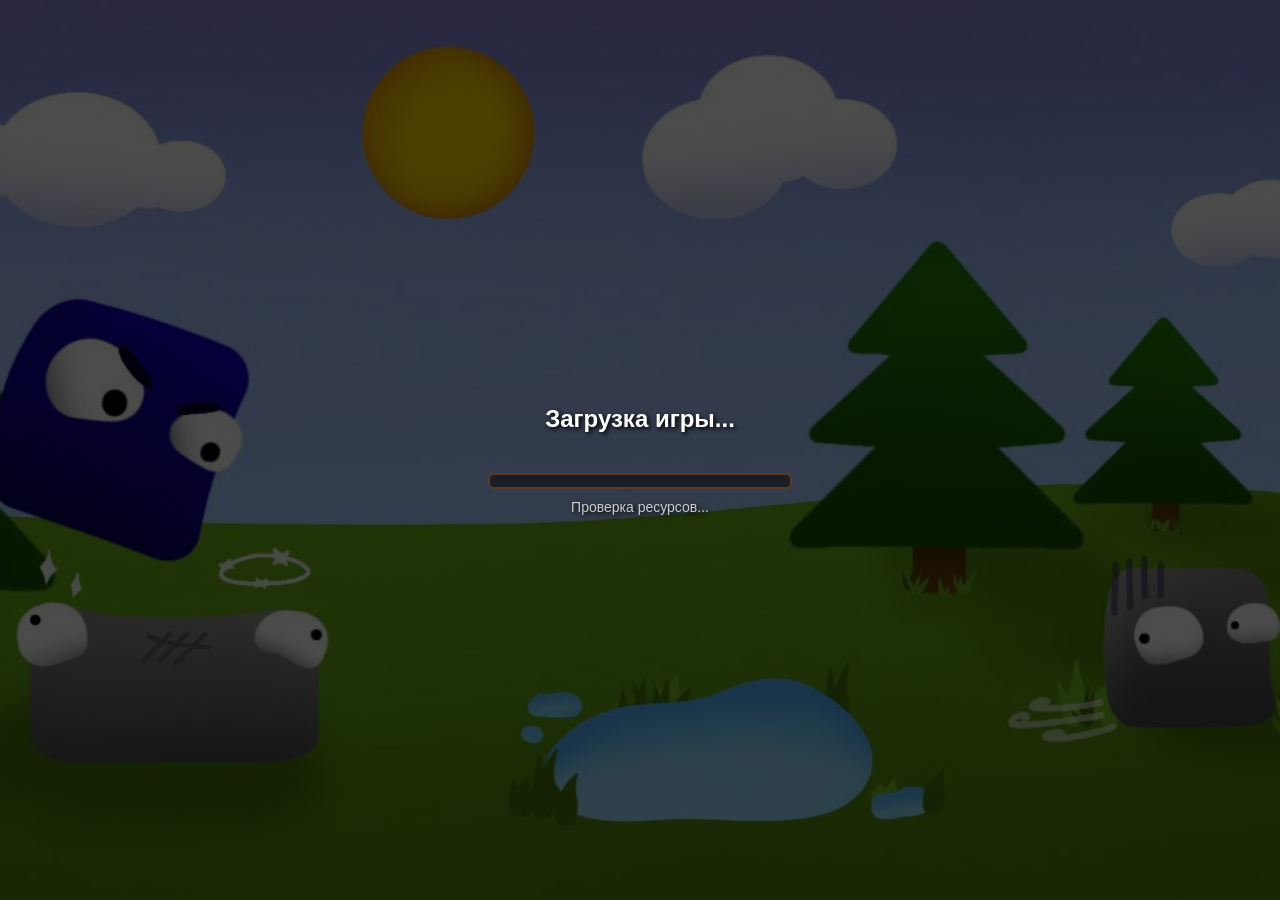
==== index.html @ 32a2707d "описание изменений" ====
<!DOCTYPE html>
<html lang="ru">
<head>
  <meta charset="UTF-8">
  <title>Игра</title>
  <meta name="viewport" content="width=device-width, initial-scale=1.0, user-scalable=no">
  <link rel="stylesheet" href="style.css">
</head>
<body>
  <div id="loading-screen">
    <h2 id="loader-title">Загрузка игры...</h2>
    <div class="loader-bar-container">
      <div id="loader-fill"></div>
    </div>
    <div id="status-message" class="status-text">Проверка ресурсов...</div>
  </div>

  <div id="main-menu" class="hidden">
    <div class="menu-content" id="menu-main">
        <h1 style="color: white; margin-bottom: 30px; letter-spacing: 2px;">Kyb</h1>
        <button id="btn-play" class="menu-btn">ВЫБРАТЬ МИР</button>
        <button id="btn-create-menu" class="menu-btn">СОЗДАТЬ МИР</button>
        <button id="btn-settings" class="menu-btn" style="opacity: 0.5; cursor: default;">НАСТРОЙКИ</button>
    </div>

    <div class="menu-content hidden" id="menu-select-world">
        <h2 style="color: white;">Выбор мира</h2>
        <div id="worlds-list" style="max-height: 200px; overflow-y: auto; color: white; margin-bottom: 15px;"></div>
        <button id="btn-back-from-select" class="menu-btn" style="background: #e74c3c;">НАЗАД</button>
    </div>

    <div class="menu-content hidden" id="menu-create-world">
        <h2 style="color: white;">Новый мир</h2>
        <div style="display: flex; gap: 10px; align-items: center; justify-content: center; margin-bottom: 15px;">
             <input type="text" id="input-world-name" placeholder="Название мира" class="menu-input">
        </div>
        <input type="number" id="input-world-seed" placeholder="Сид" class="menu-input" style="margin-bottom: 20px;">
        <div style="display: flex; gap: 10px;">
            <button id="btn-create-confirm" class="menu-btn">СОЗДАТЬ</button>
            <button id="btn-back-from-create" class="menu-btn" style="background: #e74c3c;">ОТМЕНА</button>
        </div>
    </div>
  </div>
</div> <div id="game-over-screen" style="
      position: fixed; 
      top: 0; left: 0; 
      width: 100%; height: 100%; 
      background: rgba(138, 3, 3, 0.8); 
      color: white; 
      display: none; /* Важно: через JS будем менять на flex */
      flex-direction: column; 
      align-items: center; 
      justify-content: center; 
      z-index: 99999;">
      <h1 style="font-size: 60px; text-shadow: 2px 2px 10px black;">ВЫ ПОГИБЛИ</h1>
      <button id="btn-respawn" class="menu-btn" style="background: #27ae60; margin-bottom: 10px;">ВОЗРОДИТЬСЯ</button>
      <button id="btn-to-menu" class="menu-btn" style="background: #e74c3c;">В МЕНЮ</button>
  </div>

  <div class="game-wrapper">
  <div class="game-wrapper">
      <div class="game-box">
          <canvas id="game"></canvas>
          
          <div id="health-ui"></div>

          <div class="controls" id="game-controls" style="display: none;">
              <div class="move">
                  <button id="left">◀</button>
                  <button id="right">▶</button>
              </div>
              <div class="actions">
                  <button id="heal-btn" class="inactive">🧪</button>
                  <button id="jump">▲</button>
              </div>
          </div>
          
          <div id="hook-joystick-container" style="position: fixed; bottom: 160px; right: 30px; width: 120px; height: 120px; background: rgba(0,0,0,0.3); border: 2px solid rgba(255,255,255,0.2); border-radius: 50%; touch-action: none; z-index: 1000; display: none;">
    <div id="hook-joystick-stick" style="position: absolute; top: 35px; left: 35px; width: 50px; height: 50px; background: #5c3a21; border: 2px solid #fff; border-radius: 50%; pointer-events: none;"></div>
</div>
      </div>
  </div>

  <script type="module">
      import { MainMenu } from './src/ui/screens/MainMenu.js';

      const fill = document.getElementById('loader-fill');
      const status = document.getElementById('status-message');

      async function initGame() {
          if(fill) fill.style.width = "100%";
          if(status) status.innerText = "Запуск...";

          setTimeout(() => {
              const loadingScreen = document.getElementById('loading-screen');
              if(loadingScreen) loadingScreen.classList.add('hidden');
              
const menu = new MainMenu(() => {
    console.log("🚀 Старт движка!");
    
    const controls = document.getElementById('game-controls');
    const joystick = document.getElementById('hook-joystick-container'); // Находим джойстик
    
    if (controls) controls.style.display = 'flex';
    if (joystick) joystick.style.display = 'block'; // ВКЛЮЧАЕМ ЕГО ПРИ СТАРТЕ

    if (window.startGame) {
        window.startGame();;
                  } else {
                      // Если main.js еще не загружен (модуль)
                      import('./src/main.js').then(m => {
                          if(window.startGame) window.startGame();
                      });
                  }
              });
              menu.show();
          }, 800);
      }
      initGame();
  </script>
</body>
</html>
---- style.css ----
body {
  margin: 0;
  padding: 0;
  width: 100vw;
  height: 100vh;
  overflow: hidden; /* Запрещаем скролл вообще */
  background: #000; /* Черный фон для "ушей" если экран слишком длинный */
  user-select: none; /* Чтобы текст не выделялся при нажатиях */
  -webkit-tap-highlight-color: transparent; /* Убираем синюю рамку при клике в Android */
}

/* =========================================
   1. МЕНЮ И ЭКРАН ЗАГРУЗКИ
   ========================================= */
#loading-screen {
  position: fixed; top: 0; left: 0; width: 100%; height: 100%;
  background: url('assets/images/ui/fon_menu.png') no-repeat center center;
  background-size: cover;
  color: white;
  display: flex; flex-direction: column; align-items: center; justify-content: center;
  z-index: 10000; font-family: sans-serif;
  text-shadow: 2px 2px 4px #000;
}
#loading-screen::before {
  content: ""; position: absolute; top: 0; left: 0; width: 100%; height: 100%;
  background: rgba(0, 0, 0, 0.7); z-index: -1;
}
.loader-bar-container {
  width: 300px; height: 12px; background: rgba(0,0,0,0.5);
  border-radius: 6px; margin-top: 20px; overflow: hidden;
  border: 2px solid #5c3a21;
}
#loader-fill { 
  width: 0%; height: 100%; background: #4CAF50; 
  transition: width 0.3s; 
  box-shadow: 0 0 10px rgba(76, 175, 80, 0.8); 
}
.status-text { margin-top: 10px; font-size: 14px; color: #ccc; }

#main-menu {
  position: fixed; top: 0; left: 0; width: 100vw; height: 100vh;
  background: url('assets/images/ui/fon_menu.png') no-repeat center center;
  background-size: cover;
  display: flex; flex-direction: column; align-items: center; justify-content: center;
  z-index: 9000; font-family: sans-serif;
}
#main-menu::before {
  content: ""; position: absolute; top: 0; left: 0; width: 100%; height: 100%;
  background: rgba(0, 0, 0, 0.3); z-index: -1;
}

.menu-content {
  display: flex; flex-direction: column; gap: 15px;
  background: rgba(20, 20, 20, 0.85); padding: 40px; border-radius: 15px;
  border: 2px solid #5c3a21; box-shadow: 0 10px 30px rgba(0,0,0,0.8);
  text-align: center; width: 340px; max-width: 90vw;
}

.menu-btn {
  padding: 12px 20px; font-size: 18px; cursor: pointer;
  background-color: #4CAF50; color: white; border: 2px solid rgba(0,0,0,0.3); border-radius: 8px;
  transition: all 0.2s ease; font-weight: bold; text-transform: uppercase;
  text-shadow: 1px 1px 2px #000; box-shadow: inset 0 -3px 0 rgba(0,0,0,0.2);
}
/* Используем brightness, чтобы ховер работал и для красных кнопок */
.menu-btn:hover:not(:disabled) { transform: translateY(-2px); filter: brightness(1.15); box-shadow: inset 0 -3px 0 rgba(0,0,0,0.2), 0 5px 15px rgba(0,0,0,0.4); }
.menu-btn:active:not(:disabled) { transform: translateY(2px); box-shadow: inset 0 2px 0 rgba(0,0,0,0.2); }
.menu-btn:disabled { background-color: #555; border-color: #444; color: #888; cursor: not-allowed; box-shadow: none; }

.menu-input {
  padding: 12px; font-size: 16px; border-radius: 8px;
  border: 2px solid #5c3a21; outline: none; width: 100%; box-sizing: border-box;
  background: rgba(0,0,0,0.6); color: white; text-align: center;
  transition: border-color 0.2s;
}
.menu-input::placeholder { color: #888; }
.menu-input:focus { border-color: #4CAF50; }

/* Кастомный скроллбар для списка миров */
#worlds-list::-webkit-scrollbar { width: 8px; }
#worlds-list::-webkit-scrollbar-track { background: rgba(0,0,0,0.3); border-radius: 4px; }
#worlds-list::-webkit-scrollbar-thumb { background: #5c3a21; border-radius: 4px; }
#worlds-list::-webkit-scrollbar-thumb:hover { background: #7a4f2f; }

.hidden { display: none !important; }

/* =========================================
   2. ОСНОВНАЯ ИГРА И ИНТЕРФЕЙС
   ========================================= */
.game-wrapper {
  width: 100vw;
  height: 100vh;
  display: flex;
  justify-content: center;
  align-items: center;
  position: relative;
}

.game-box {
  width: 100%;
  height: 100%;
  max-width: 100vw;
  max-height: 100vh;
  border: none;
  position: relative;
  display: flex;
  justify-content: center;
  align-items: center;
}

canvas {
  width: 100vw;
  height: 100vh;
  object-fit: cover;
}

/* Кнопки управления ПОВЕРХ игры */
.controls {
  position: absolute;
  bottom: 20px;
  left: 0;
  right: 0;
  z-index: 100;
  padding: 0 40px;
  pointer-events: none;
  display: flex;
  justify-content: space-between;
  align-items: flex-end;
}

.controls button {
  pointer-events: auto;
  opacity: 0.7;
  border: 2px solid #fff;
  border-radius: 12px;
  background: #444;
  color: white;
  display: flex;
  justify-content: center;
  align-items: center;
  box-shadow: 0 4px 6px rgba(0,0,0,0.3);
}

.move { display: flex; gap: 15px; pointer-events: none; }
#left, #right { width: 90px; height: 90px; font-size: 35px; }

.actions { display: flex; gap: 15px; align-items: flex-end; pointer-events: none; }
#jump { width: 100px; height: 100px; font-size: 40px; margin-bottom: 20px; }

#heal-btn {
  width: 60px; height: 60px; font-size: 24px;
  transition: opacity 0.2s, filter 0.2s;
  background-color: rgba(0, 0, 0, 0.4);
}
#heal-btn.inactive { opacity: 0.5; filter: grayscale(100%); }

.controls button:active { background-color: #666; transform: scale(0.95); }

/* =========================================
   3. ЗДОРОВЬЕ (ХП)
   ========================================= */
#health-ui {
  position: absolute;
  top: 15px; right: 15px;
  display: flex; flex-wrap: wrap; width: 260px; gap: 0 6px;
  z-index: 10; padding-right: 10px;
}

.heart {
  width: 20px; height: 20px; background-color: #ff3333;
  transform: rotate(45deg); position: relative; transition: all 0.2s;
  box-shadow: -1px 1px 2px rgba(0,0,0,0.5);
  margin-bottom: -14px; margin-top: 10px;
}

.heart::before, .heart::after {
  content: ""; width: 20px; height: 20px; background-color: #ff3333;
  border-radius: 50%; position: absolute;
}
.heart::before { top: -10px; left: 0; }
.heart::after { top: 0; left: -10px; }
.heart.empty, .heart.empty::before, .heart.empty::after { background-color: #444; }

/* =========================================
   4. ЭФФЕКТЫ И ЭКРАН СМЕРТИ
   ========================================= */
.game-box.shake { animation: shake 0.3s cubic-bezier(.36,.07,.19,.97) both; }
@keyframes shake {
  10%, 90% { transform: translate3d(-2px, 0, 0); }
  20%, 80% { transform: translate3d(2px, 0, 0); }
  30%, 50%, 70% { transform: translate3d(-2px, 0, 0); }
  40%, 60% { transform: translate3d(2px, 0, 0); }
}

#game-over-screen {
  position: absolute; top: 0; left: 0; width: 100%; height: 100%;
  background: rgba(255, 0, 0, 0.4); display: none;
  justify-content: center; align-items: center;
  z-index: 100; backdrop-filter: blur(2px);
}
.over-content { text-align: center; color: white; }
.over-content h1 { font-size: 40px; margin-bottom: 20px; text-shadow: 2px 2px 5px black; }
.over-content button {
  padding: 15px 30px; font-size: 20px; cursor: pointer;
  background: white; border: none; border-radius: 10px;
  font-weight: bold; transition: 0.2s;
}
.over-content button:hover { transform: scale(1.1); background: #eee; }

/* =========================================
   5. ИНВЕНТАРЬ
   ========================================= */
.inventory-toggle { position: absolute; top: 10px; left: 10px; width: 36px; height: 36px; cursor: pointer; z-index: 20; }
.inventory-toggle img { width: 100%; height: 100%; display: block; pointer-events: none; }

.inventory-overlay {
  display: none; flex-direction: row; align-items: flex-start;
  position: fixed; top: 50%; left: 50%; transform: translate(-50%, -50%);
  padding: 15px; gap: 20px; background: rgba(0,0,0,0.85); 
  border-radius: 10px; z-index: 1000; box-shadow: 0 4px 10px rgba(0,0,0,0.5);
}
.inventory-overlay.active { display: flex; }

.grid { display: grid; gap: 6px; margin: 0 auto; }
.main-grid { grid-template-columns: repeat(5, 32px); }
.accessory-grid { grid-template-columns: repeat(3, 32px); }
.currency-grid { grid-template-columns: repeat(1, 32px); }

.slot {
  width: 32px; height: 32px; background: rgba(255,255,255,0.1);
  border: 1px solid rgba(255,255,255,0.2); border-radius: 4px;
  display: flex; justify-content: center; align-items: center;
  position: relative; user-select: none;
  touch-action: none; -webkit-user-drag: none;
}
.slot:hover { border-color: rgba(255,255,255,0.8); background: rgba(255,255,255,0.2); }
.slot.selected { border-color: #ffeb3b !important; box-shadow: inset 0 0 8px #ffeb3b; background: rgba(255, 235, 59, 0.1); }
.slot img { touch-action: none; -webkit-user-drag: none; }

.inventory-overlay h3 {
  margin: 0 0 8px 0; font-size: 12px; color: rgba(255,255,255,0.8);
  text-align: center; font-weight: normal; text-transform: uppercase; 
  letter-spacing: 1px; white-space: nowrap;
}

#hotbar {
  position: absolute; top: 10px; left: 50%; transform: translateX(-50%);
  display: flex; gap: 5px; padding: 5px; background: rgba(0,0,0,0.4);
  border-radius: 8px; z-index: 10;
}

.item-tooltip {
  position: fixed; background: rgba(0, 0, 0, 0.9); color: white;
  padding: 8px 12px; border: 1px solid #555; border-radius: 4px;
  font-family: sans-serif; font-size: 12px; pointer-events: none; 
  z-index: 2000; display: none; max-width: 200px; box-shadow: 0 4px 15px rgba(0,0,0,0.5);
}
.item-tooltip b { display: block; color: #ffd700; margin-bottom: 4px; text-transform: uppercase; }
.item-tooltip i { color: #aaa; }

.inventory-actions {
  display: flex; flex-direction: column; gap: 10px; padding: 10px;
  background: rgba(0, 0, 0, 0.3); border-radius: 8px; margin-right: 15px;
}
.use-btn {
  width: 60px; height: 60px; background: #4a4a4a; border: 2px solid #222;
  border-radius: 8px; cursor: pointer; display: flex; align-items: center;
  justify-content: center; transition: all 0.2s; opacity: 0.5; filter: grayscale(1);
}
.use-btn.active { opacity: 1; filter: none; background: #5cb85c; border-color: #fff; box-shadow: 0 0 10px rgba(92, 184, 92, 0.6); }
.use-btn img { width: 80%; height: 80%; }
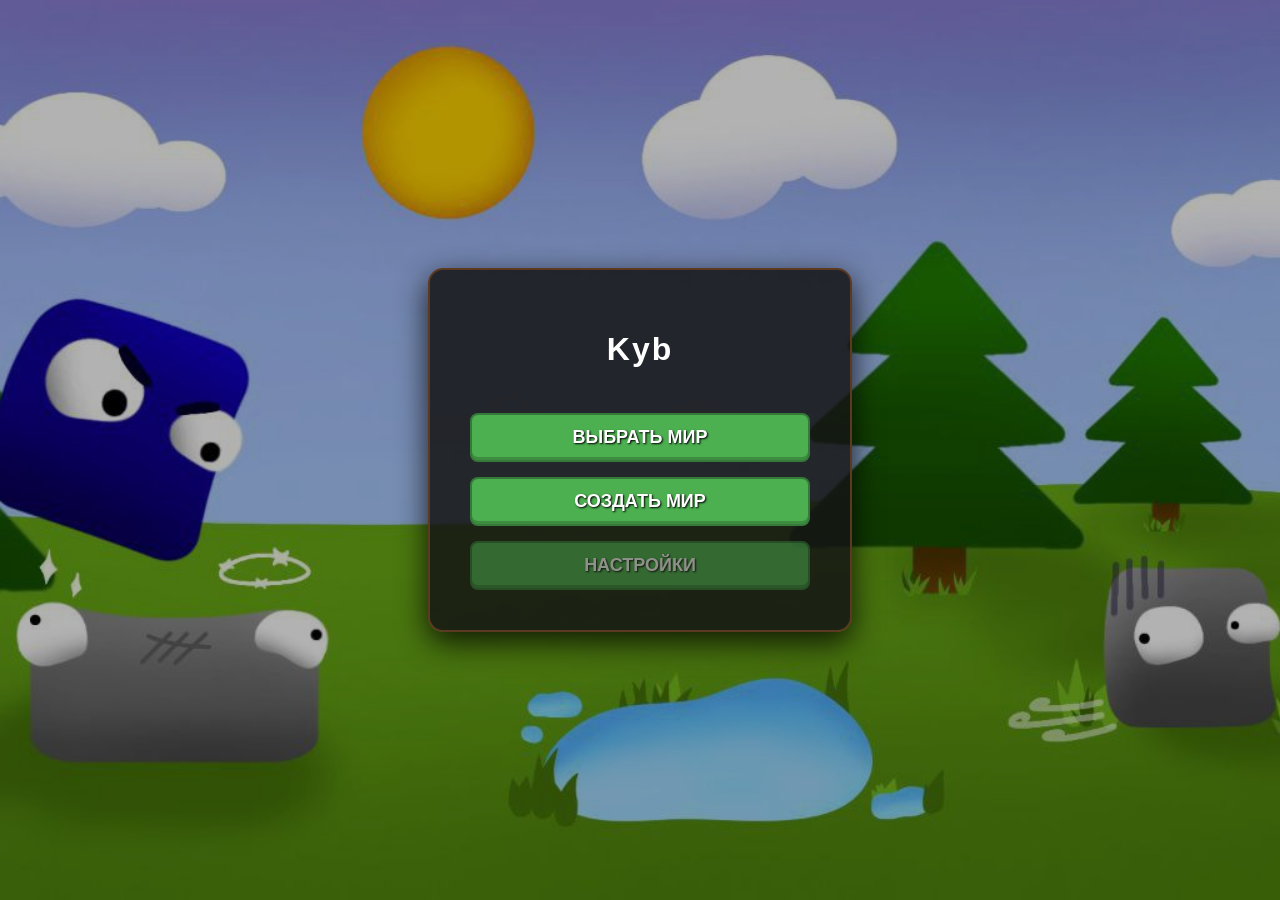
==== commit 628672a1: "описание изменений" ====
--- a/index.html
+++ b/index.html
@@ -81,13 +81,63 @@
       </div>
   </div>
 
-  <script type="module">
+<script type="module">
       import { MainMenu } from './src/ui/screens/MainMenu.js';
 
       const fill = document.getElementById('loader-fill');
       const status = document.getElementById('status-message');
 
+      // --- СИСТЕМА ОБНОВЛЕНИЙ И ОФФЛАЙНА ---
+      async function checkUpdateAndRegisterSW() {
+          if ('serviceWorker' in navigator) {
+              try {
+                  // 1. Проверяем новую версию на сервере (добавляем ?t=..., чтобы обойти кэш браузера)
+                  const response = await fetch('./version.json?t=' + new Date().getTime());
+                  const serverData = await response.json();
+                  const localVersion = localStorage.getItem('game_version');
+
+                  // 2. Если версия обновилась
+                  if (localVersion && localVersion !== serverData.version) {
+                      console.log(`🚀 Доступно обновление: ${localVersion} -> ${serverData.version}`);
+                      
+                      // Чистим старые кэши
+                      const cacheNames = await caches.keys();
+                      await Promise.all(cacheNames.map(name => caches.delete(name)));
+                      
+                      // Удаляем старый Service Worker
+                      const registrations = await navigator.serviceWorker.getRegistrations();
+                      for (let reg of registrations) {
+                          await reg.unregister();
+                      }
+
+                      // Сохраняем новую версию и перезагружаем страницу
+                      localStorage.setItem('game_version', serverData.version);
+                      window.location.reload(true);
+                      return; // Прерываем текущий запуск, ждем перезагрузки
+                  }
+
+                  // Если это первый заход - просто сохраняем версию
+                  if (!localVersion) {
+                      localStorage.setItem('game_version', serverData.version);
+                  }
+
+                  // 3. Регистрируем Service Worker для оффлайна
+                  await navigator.serviceWorker.register('./service-worker.js');
+                  console.log('✅ Оффлайн-режим активирован');
+
+              } catch (error) {
+                  console.log('📶 Нет интернета. Запускаем оффлайн версию.');
+              }
+          }
+      }
+
+      // --- ЗАПУСК ИГРЫ ---
       async function initGame() {
+          if(status) status.innerText = "Проверка обновлений...";
+          
+          // Сначала проверяем обновления и подрубаем оффлайн
+          await checkUpdateAndRegisterSW();
+
           if(fill) fill.style.width = "100%";
           if(status) status.innerText = "Запуск...";
 
@@ -95,19 +145,18 @@
               const loadingScreen = document.getElementById('loading-screen');
               if(loadingScreen) loadingScreen.classList.add('hidden');
               
-const menu = new MainMenu(() => {
-    console.log("🚀 Старт движка!");
-    
-    const controls = document.getElementById('game-controls');
-    const joystick = document.getElementById('hook-joystick-container'); // Находим джойстик
-    
-    if (controls) controls.style.display = 'flex';
-    if (joystick) joystick.style.display = 'block'; // ВКЛЮЧАЕМ ЕГО ПРИ СТАРТЕ
+              const menu = new MainMenu(() => {
+                  console.log("🚀 Старт движка!");
+                  
+                  const controls = document.getElementById('game-controls');
+                  const joystick = document.getElementById('hook-joystick-container'); 
+                  
+                  if (controls) controls.style.display = 'flex';
+                  if (joystick) joystick.style.display = 'block'; 
 
-    if (window.startGame) {
-        window.startGame();;
+                  if (window.startGame) {
+                      window.startGame();
                   } else {
-                      // Если main.js еще не загружен (модуль)
                       import('./src/main.js').then(m => {
                           if(window.startGame) window.startGame();
                       });
@@ -116,6 +165,7 @@
               menu.show();
           }, 800);
       }
+      
       initGame();
   </script>
 </body>
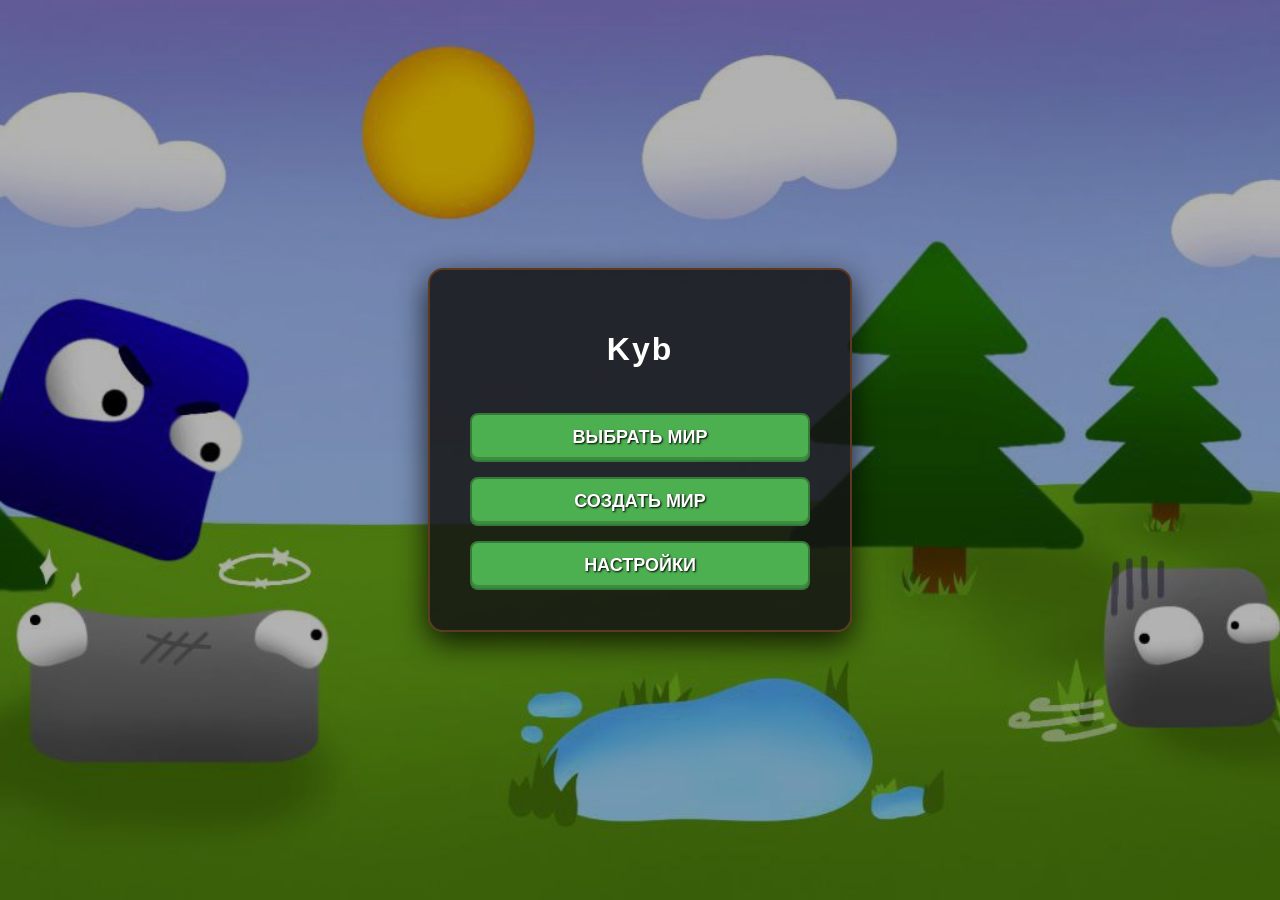
==== commit 574f27a5: "описание изменений" ====
--- a/index.html
+++ b/index.html
@@ -20,9 +20,16 @@
         <h1 style="color: white; margin-bottom: 30px; letter-spacing: 2px;">Kyb</h1>
         <button id="btn-play" class="menu-btn">ВЫБРАТЬ МИР</button>
         <button id="btn-create-menu" class="menu-btn">СОЗДАТЬ МИР</button>
-        <button id="btn-settings" class="menu-btn" style="opacity: 0.5; cursor: default;">НАСТРОЙКИ</button>
-    </div>
-
+<button id="btn-settings" class="menu-btn">НАСТРОЙКИ</button>    </div>
+    <div class="menu-content hidden" id="menu-settings">
+        <h2 style="color: white;">Настройки графики</h2>
+        <div style="display: flex; flex-direction: column; gap: 10px; margin-bottom: 20px;">
+            <button id="res-low" class="menu-btn" style="font-size: 14px;">НИЗКОЕ (0.5x)</button>
+            <button id="res-mid" class="menu-btn" style="font-size: 14px;">СРЕДНЕЕ (0.8x)</button>
+            <button id="res-normal" class="menu-btn" style="font-size: 14px;">ОБЫЧНОЕ (1.0x)</button>
+        </div>
+        <button id="btn-settings-back" class="menu-btn" style="background: #e74c3c;">НАЗАД</button>
+    </div>
     <div class="menu-content hidden" id="menu-select-world">
         <h2 style="color: white;">Выбор мира</h2>
         <div id="worlds-list" style="max-height: 200px; overflow-y: auto; color: white; margin-bottom: 15px;"></div>
@@ -83,6 +90,8 @@
 
 <script type="module">
       import { MainMenu } from './src/ui/screens/MainMenu.js';
+      import { Settings } from './src/ui/screens/Settings.js'; // Добавь этот импорт
+      import { SaveManager } from './src/core/SaveManager.js'; // И этот
 
       const fill = document.getElementById('loader-fill');
       const status = document.getElementById('status-message');
@@ -141,18 +150,38 @@
           if(fill) fill.style.width = "100%";
           if(status) status.innerText = "Запуск...";
 
-          setTimeout(() => {
+setTimeout(() => {
               const loadingScreen = document.getElementById('loading-screen');
               if(loadingScreen) loadingScreen.classList.add('hidden');
               
+              // 1. Создаем функцию изменения размера (ее можно вынести в window для доступа из настроек)
+window.applyResolution = () => {
+    // Просто вызываем функцию из основного модуля или повторяем логику
+    // Но лучше всего — если resize доступен глобально
+    if (typeof resize === 'function') {
+        resize();
+    } else {
+        // Если main.js еще не загружен, просто обновим физику холста
+        const canvas = document.getElementById("game");
+        const settings = SaveManager.getSettings();
+        const scale = settings.resolution || 1.0;
+        canvas.width = window.innerWidth * scale;
+        canvas.height = window.innerHeight * scale;
+    }
+};
+
+              // 2. Инициализируем настройки
+              const settingsUI = new Settings(
+                  () => menu.showMain(),      // Назад в главное меню
+                  () => window.applyResolution() // Применить масштаб
+              );
+
               const menu = new MainMenu(() => {
-                  console.log("🚀 Старт движка!");
+                  // Логика кнопки "Играть"
+                  const controls = document.getElementById('game-controls');
+                  if (controls) controls.style.display = 'flex';
                   
-                  const controls = document.getElementById('game-controls');
-                  const joystick = document.getElementById('hook-joystick-container'); 
-                  
-                  if (controls) controls.style.display = 'flex';
-                  if (joystick) joystick.style.display = 'block'; 
+                  window.applyResolution(); // Применяем разрешение при старте
 
                   if (window.startGame) {
                       window.startGame();
@@ -162,11 +191,12 @@
                       });
                   }
               });
+
               menu.show();
           }, 800);
       }
       
       initGame();
-  </script>
+</script>
 </body>
 </html>
--- a/style.css
+++ b/style.css
@@ -112,6 +112,11 @@
   width: 100vw;
   height: 100vh;
   object-fit: cover;
+image-rendering: -moz-crisp-edges;
+  image-rendering: -webkit-crisp-edges;
+  image-rendering: pixelated;
+  image-rendering: crisp-edges;
+
 }
 
 /* Кнопки управления ПОВЕРХ игры */
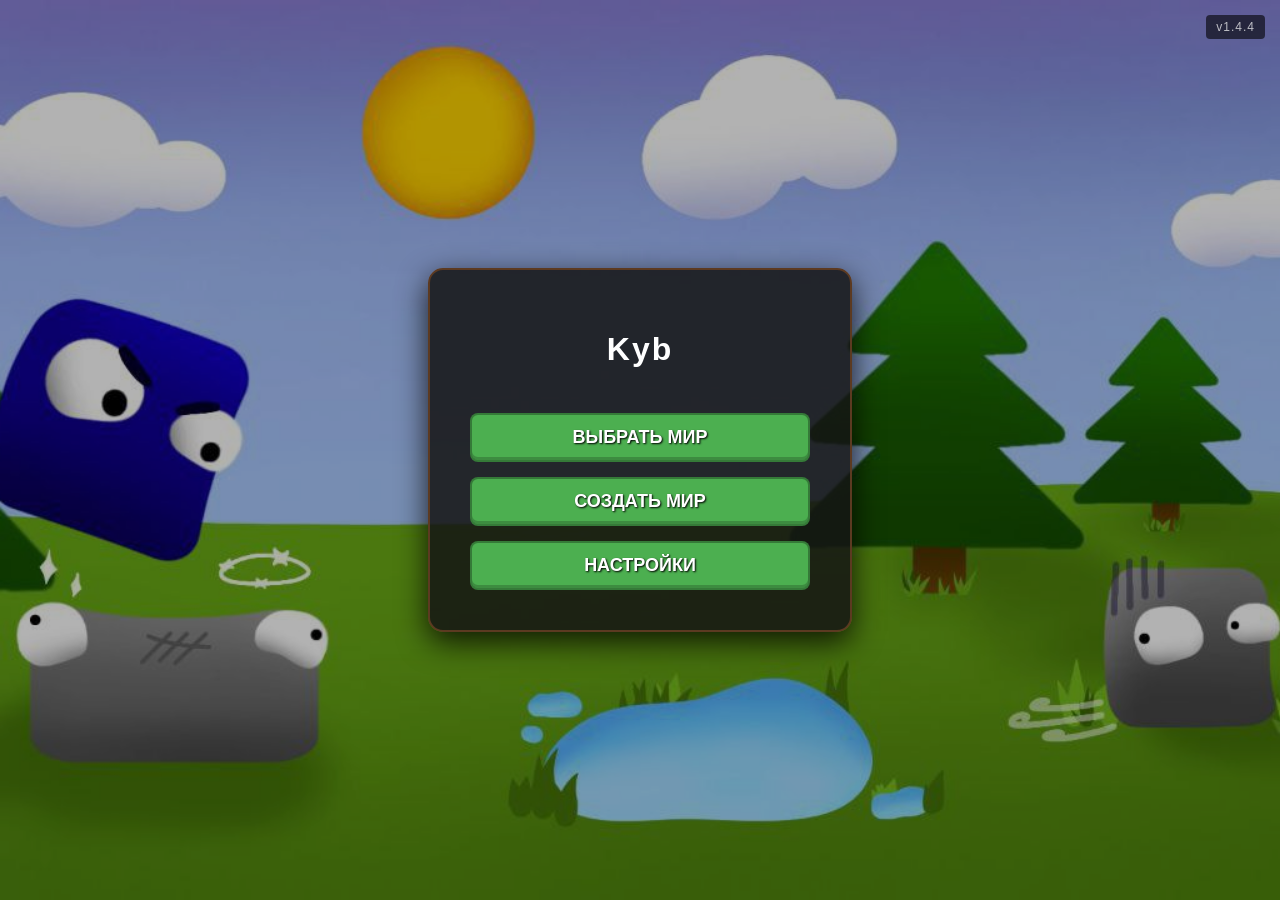
==== commit e8c35567: "плашечка с версиями" ====
--- a/index.html
+++ b/index.html
@@ -1,202 +1,191 @@
-<!DOCTYPE html>
-<html lang="ru">
-<head>
-  <meta charset="UTF-8">
-  <title>Игра</title>
-  <meta name="viewport" content="width=device-width, initial-scale=1.0, user-scalable=no">
-  <link rel="stylesheet" href="style.css">
-</head>
-<body>
-  <div id="loading-screen">
-    <h2 id="loader-title">Загрузка игры...</h2>
-    <div class="loader-bar-container">
-      <div id="loader-fill"></div>
-    </div>
-    <div id="status-message" class="status-text">Проверка ресурсов...</div>
-  </div>
-
-  <div id="main-menu" class="hidden">
-    <div class="menu-content" id="menu-main">
-        <h1 style="color: white; margin-bottom: 30px; letter-spacing: 2px;">Kyb</h1>
-        <button id="btn-play" class="menu-btn">ВЫБРАТЬ МИР</button>
-        <button id="btn-create-menu" class="menu-btn">СОЗДАТЬ МИР</button>
-<button id="btn-settings" class="menu-btn">НАСТРОЙКИ</button>    </div>
-    <div class="menu-content hidden" id="menu-settings">
-        <h2 style="color: white;">Настройки графики</h2>
-        <div style="display: flex; flex-direction: column; gap: 10px; margin-bottom: 20px;">
-            <button id="res-low" class="menu-btn" style="font-size: 14px;">НИЗКОЕ (0.5x)</button>
-            <button id="res-mid" class="menu-btn" style="font-size: 14px;">СРЕДНЕЕ (0.8x)</button>
-            <button id="res-normal" class="menu-btn" style="font-size: 14px;">ОБЫЧНОЕ (1.0x)</button>
-        </div>
-        <button id="btn-settings-back" class="menu-btn" style="background: #e74c3c;">НАЗАД</button>
-    </div>
-    <div class="menu-content hidden" id="menu-select-world">
-        <h2 style="color: white;">Выбор мира</h2>
-        <div id="worlds-list" style="max-height: 200px; overflow-y: auto; color: white; margin-bottom: 15px;"></div>
-        <button id="btn-back-from-select" class="menu-btn" style="background: #e74c3c;">НАЗАД</button>
-    </div>
-
-    <div class="menu-content hidden" id="menu-create-world">
-        <h2 style="color: white;">Новый мир</h2>
-        <div style="display: flex; gap: 10px; align-items: center; justify-content: center; margin-bottom: 15px;">
-             <input type="text" id="input-world-name" placeholder="Название мира" class="menu-input">
-        </div>
-        <input type="number" id="input-world-seed" placeholder="Сид" class="menu-input" style="margin-bottom: 20px;">
-        <div style="display: flex; gap: 10px;">
-            <button id="btn-create-confirm" class="menu-btn">СОЗДАТЬ</button>
-            <button id="btn-back-from-create" class="menu-btn" style="background: #e74c3c;">ОТМЕНА</button>
-        </div>
-    </div>
-  </div>
-</div> <div id="game-over-screen" style="
-      position: fixed; 
-      top: 0; left: 0; 
-      width: 100%; height: 100%; 
-      background: rgba(138, 3, 3, 0.8); 
-      color: white; 
-      display: none; /* Важно: через JS будем менять на flex */
-      flex-direction: column; 
-      align-items: center; 
-      justify-content: center; 
-      z-index: 99999;">
-      <h1 style="font-size: 60px; text-shadow: 2px 2px 10px black;">ВЫ ПОГИБЛИ</h1>
-      <button id="btn-respawn" class="menu-btn" style="background: #27ae60; margin-bottom: 10px;">ВОЗРОДИТЬСЯ</button>
-      <button id="btn-to-menu" class="menu-btn" style="background: #e74c3c;">В МЕНЮ</button>
-  </div>
-
-  <div class="game-wrapper">
-  <div class="game-wrapper">
-      <div class="game-box">
-          <canvas id="game"></canvas>
-          
-          <div id="health-ui"></div>
-
-          <div class="controls" id="game-controls" style="display: none;">
-              <div class="move">
-                  <button id="left">◀</button>
-                  <button id="right">▶</button>
-              </div>
-              <div class="actions">
-                  <button id="heal-btn" class="inactive">🧪</button>
-                  <button id="jump">▲</button>
-              </div>
-          </div>
-          
-          <div id="hook-joystick-container" style="position: fixed; bottom: 160px; right: 30px; width: 120px; height: 120px; background: rgba(0,0,0,0.3); border: 2px solid rgba(255,255,255,0.2); border-radius: 50%; touch-action: none; z-index: 1000; display: none;">
-    <div id="hook-joystick-stick" style="position: absolute; top: 35px; left: 35px; width: 50px; height: 50px; background: #5c3a21; border: 2px solid #fff; border-radius: 50%; pointer-events: none;"></div>
-</div>
-      </div>
-  </div>
-
-<script type="module">
-      import { MainMenu } from './src/ui/screens/MainMenu.js';
-      import { Settings } from './src/ui/screens/Settings.js'; // Добавь этот импорт
-      import { SaveManager } from './src/core/SaveManager.js'; // И этот
-
-      const fill = document.getElementById('loader-fill');
-      const status = document.getElementById('status-message');
-
-      // --- СИСТЕМА ОБНОВЛЕНИЙ И ОФФЛАЙНА ---
-      async function checkUpdateAndRegisterSW() {
-          if ('serviceWorker' in navigator) {
-              try {
-                  // 1. Проверяем новую версию на сервере (добавляем ?t=..., чтобы обойти кэш браузера)
-                  const response = await fetch('./version.json?t=' + new Date().getTime());
-                  const serverData = await response.json();
-                  const localVersion = localStorage.getItem('game_version');
-
-                  // 2. Если версия обновилась
-                  if (localVersion && localVersion !== serverData.version) {
-                      console.log(`🚀 Доступно обновление: ${localVersion} -> ${serverData.version}`);
-                      
-                      // Чистим старые кэши
-                      const cacheNames = await caches.keys();
-                      await Promise.all(cacheNames.map(name => caches.delete(name)));
-                      
-                      // Удаляем старый Service Worker
-                      const registrations = await navigator.serviceWorker.getRegistrations();
-                      for (let reg of registrations) {
-                          await reg.unregister();
-                      }
-
-                      // Сохраняем новую версию и перезагружаем страницу
-                      localStorage.setItem('game_version', serverData.version);
-                      window.location.reload(true);
-                      return; // Прерываем текущий запуск, ждем перезагрузки
-                  }
-
-                  // Если это первый заход - просто сохраняем версию
-                  if (!localVersion) {
-                      localStorage.setItem('game_version', serverData.version);
-                  }
-
-                  // 3. Регистрируем Service Worker для оффлайна
-                  await navigator.serviceWorker.register('./service-worker.js');
-                  console.log('✅ Оффлайн-режим активирован');
-
-              } catch (error) {
-                  console.log('📶 Нет интернета. Запускаем оффлайн версию.');
-              }
-          }
-      }
-
-      // --- ЗАПУСК ИГРЫ ---
-      async function initGame() {
-          if(status) status.innerText = "Проверка обновлений...";
-          
-          // Сначала проверяем обновления и подрубаем оффлайн
-          await checkUpdateAndRegisterSW();
-
-          if(fill) fill.style.width = "100%";
-          if(status) status.innerText = "Запуск...";
-
-setTimeout(() => {
-              const loadingScreen = document.getElementById('loading-screen');
-              if(loadingScreen) loadingScreen.classList.add('hidden');
-              
-              // 1. Создаем функцию изменения размера (ее можно вынести в window для доступа из настроек)
-window.applyResolution = () => {
-    // Просто вызываем функцию из основного модуля или повторяем логику
-    // Но лучше всего — если resize доступен глобально
-    if (typeof resize === 'function') {
-        resize();
-    } else {
-        // Если main.js еще не загружен, просто обновим физику холста
-        const canvas = document.getElementById("game");
-        const settings = SaveManager.getSettings();
-        const scale = settings.resolution || 1.0;
-        canvas.width = window.innerWidth * scale;
-        canvas.height = window.innerHeight * scale;
-    }
-};
-
-              // 2. Инициализируем настройки
-              const settingsUI = new Settings(
-                  () => menu.showMain(),      // Назад в главное меню
-                  () => window.applyResolution() // Применить масштаб
-              );
-
-              const menu = new MainMenu(() => {
-                  // Логика кнопки "Играть"
-                  const controls = document.getElementById('game-controls');
-                  if (controls) controls.style.display = 'flex';
-                  
-                  window.applyResolution(); // Применяем разрешение при старте
-
-                  if (window.startGame) {
-                      window.startGame();
-                  } else {
-                      import('./src/main.js').then(m => {
-                          if(window.startGame) window.startGame();
-                      });
-                  }
-              });
-
-              menu.show();
-          }, 800);
-      }
-      
-      initGame();
-</script>
-</body>
+<!DOCTYPE html>
+<html lang="ru">
+<head>
+  <meta charset="UTF-8">
+  <title>Игра</title>
+  <meta name="viewport" content="width=device-width, initial-scale=1.0, user-scalable=no">
+  <link rel="stylesheet" href="style.css">
+</head>
+<body>
+  <div id="loading-screen">
+    <h2 id="loader-title">Загрузка игры...</h2>
+    <div class="loader-bar-container">
+      <div id="loader-fill"></div>
+    </div>
+    <div id="status-message" class="status-text">Проверка ресурсов...</div>
+  </div>
+
+  <div id="main-menu" class="hidden">
+    <div class="menu-content" id="menu-main">
+        <h1 style="color: white; margin-bottom: 30px; letter-spacing: 2px;">Kyb</h1>
+        <button id="btn-play" class="menu-btn">ВЫБРАТЬ МИР</button>
+        <button id="btn-create-menu" class="menu-btn">СОЗДАТЬ МИР</button>
+<button id="btn-settings" class="menu-btn">НАСТРОЙКИ</button>    </div>
+<div class="menu-content hidden" id="menu-settings">
+        <h2 style="color: white;">Настройки графики</h2>
+        <div style="display: flex; flex-direction: column; gap: 10px; margin-bottom: 20px;">
+            <button id="res-ultra-low" class="menu-btn" style="font-size: 14px; background: #8e44ad;">УЛЬТРА НИЗКОЕ (0.25x)</button>
+            
+            <button id="res-low" class="menu-btn" style="font-size: 14px;">НИЗКОЕ (0.5x)</button>
+            <button id="res-mid" class="menu-btn" style="font-size: 14px;">СРЕДНЕЕ (0.8x)</button>
+            <button id="res-normal" class="menu-btn" style="font-size: 14px;">ОБЫЧНОЕ (1.0x)</button>
+        </div>
+        <button id="btn-settings-back" class="menu-btn" style="background: #e74c3c;">НАЗАД</button>
+    </div>
+    <div class="menu-content hidden" id="menu-select-world">
+        <h2 style="color: white;">Выбор мира</h2>
+        <div id="worlds-list" style="max-height: 200px; overflow-y: auto; color: white; margin-bottom: 15px;"></div>
+        <button id="btn-back-from-select" class="menu-btn" style="background: #e74c3c;">НАЗАД</button>
+    </div>
+
+    <div class="menu-content hidden" id="menu-create-world">
+        <h2 style="color: white;">Новый мир</h2>
+        <div style="display: flex; gap: 10px; align-items: center; justify-content: center; margin-bottom: 15px;">
+             <input type="text" id="input-world-name" placeholder="Название мира" class="menu-input">
+        </div>
+        <input type="number" id="input-world-seed" placeholder="Сид" class="menu-input" style="margin-bottom: 20px;">
+        <div style="display: flex; gap: 10px;">
+            <button id="btn-create-confirm" class="menu-btn">СОЗДАТЬ</button>
+            <button id="btn-back-from-create" class="menu-btn" style="background: #e74c3c;">ОТМЕНА</button>
+        </div>
+    </div>
+  </div>
+</div> <div id="game-over-screen" style="
+      position: fixed; 
+      top: 0; left: 0; 
+      width: 100%; height: 100%; 
+      background: rgba(138, 3, 3, 0.8); 
+      color: white; 
+      display: none; /* Важно: через JS будем менять на flex */
+      flex-direction: column; 
+      align-items: center; 
+      justify-content: center; 
+      z-index: 99999;">
+      <h1 style="font-size: 60px; text-shadow: 2px 2px 10px black;">ВЫ ПОГИБЛИ</h1>
+      <button id="btn-respawn" class="menu-btn" style="background: #27ae60; margin-bottom: 10px;">ВОЗРОДИТЬСЯ</button>
+      <button id="btn-to-menu" class="menu-btn" style="background: #e74c3c;">В МЕНЮ</button>
+  </div>
+
+  <div class="game-wrapper">
+  <div class="game-wrapper">
+      <div class="game-box">
+          <canvas id="game"></canvas>
+          
+<div id="player-stats-container">
+    <div id="health-ui"></div>
+    <div id="air-ui"></div>
+</div>
+<div id="zoom-ui" class="zoom-ui-container">
+    <div id="zoom-out" class="zoom-btn">-</div>
+    <input type="range" id="zoom-slider" class="zoom-slider" min="0.8" max="1.2" step="0.01" value="1.0">
+    <div id="zoom-in" class="zoom-btn">+</div>
+</div>
+          <div class="controls" id="game-controls" style="display: none;">
+              <div class="move">
+                  <button id="left">◀</button>
+                  <button id="right">▶</button>
+              </div>
+              <div class="actions">
+                  <button id="heal-btn" class="inactive">🧪</button>
+                  <button id="jump">▲</button>
+              </div>
+          </div>
+          
+          <div id="hook-joystick-container" style="position: fixed; bottom: 160px; right: 30px; width: 120px; height: 120px; background: rgba(0,0,0,0.3); border: 2px solid rgba(255,255,255,0.2); border-radius: 50%; touch-action: none; z-index: 1000; display: none;">
+    <div id="hook-joystick-stick" style="position: absolute; top: 35px; left: 35px; width: 50px; height: 50px; background: #5c3a21; border: 2px solid #fff; border-radius: 50%; pointer-events: none;"></div>
+</div>
+      </div>
+  </div>
+
+<script type="module">
+      import { MainMenu } from './src/ui/screens/MainMenu.js';
+      import { Settings } from './src/ui/screens/Settings.js'; // Добавь этот импорт
+      import { SaveManager } from './src/core/SaveManager.js'; // И этот
+
+      const fill = document.getElementById('loader-fill');
+      const status = document.getElementById('status-message');
+
+      // --- СИСТЕМА ОБНОВЛЕНИЙ И ОФФЛАЙНА ---
+// --- СИСТЕМА ОБНОВЛЕНИЙ И ОФФЛАЙНА ---
+      async function checkUpdateAndRegisterSW() {
+          if ('serviceWorker' in navigator) {
+              try {
+                  const response = await fetch('./version.json?t=' + new Date().getTime());
+                  const serverData = await response.json();
+                  const localVersion = localStorage.getItem('game_version');
+
+                  // Если это первый заход в игру — записываем текущую версию
+                  if (!localVersion) {
+                      localStorage.setItem('game_version', serverData.version);
+                  }
+
+                  // Регистрируем Service Worker для оффлайна
+                  await navigator.serviceWorker.register('./service-worker.js');
+                  console.log('✅ Оффлайн-режим активирован');
+
+              } catch (error) {
+                  console.log('📶 Нет интернета. Запускаем оффлайн версию.');
+              }
+          }
+      }
+
+      // --- ЗАПУСК ИГРЫ ---
+      async function initGame() {
+          if(status) status.innerText = "Проверка обновлений...";
+          
+          // Сначала проверяем обновления и подрубаем оффлайн
+          await checkUpdateAndRegisterSW();
+
+          if(fill) fill.style.width = "100%";
+          if(status) status.innerText = "Запуск...";
+
+setTimeout(() => {
+              const loadingScreen = document.getElementById('loading-screen');
+              if(loadingScreen) loadingScreen.classList.add('hidden');
+              
+              // 1. Создаем функцию изменения размера (ее можно вынести в window для доступа из настроек)
+window.applyResolution = () => {
+    // Просто вызываем функцию из основного модуля или повторяем логику
+    // Но лучше всего — если resize доступен глобально
+    if (typeof resize === 'function') {
+        resize();
+    } else {
+        // Если main.js еще не загружен, просто обновим физику холста
+        const canvas = document.getElementById("game");
+        const settings = SaveManager.getSettings();
+        const scale = settings.resolution || 1.0;
+        canvas.width = window.innerWidth * scale;
+        canvas.height = window.innerHeight * scale;
+    }
+};
+
+              // 2. Инициализируем настройки
+              const settingsUI = new Settings(
+                  () => menu.showMain(),      // Назад в главное меню
+                  () => window.applyResolution() // Применить масштаб
+              );
+
+              const menu = new MainMenu(() => {
+                  // Логика кнопки "Играть"
+                  const controls = document.getElementById('game-controls');
+                  if (controls) controls.style.display = 'flex';
+                  
+                  window.applyResolution(); // Применяем разрешение при старте
+
+                  if (window.startGame) {
+                      window.startGame();
+                  } else {
+                      import('./src/main.js').then(m => {
+                          if(window.startGame) window.startGame();
+                      });
+                  }
+              });
+
+              menu.show();
+          }, 800);
+      }
+      
+      initGame();
+</script>
+</body>
 </html>
--- a/style.css
+++ b/style.css
@@ -1,276 +1,532 @@
-body {
-  margin: 0;
-  padding: 0;
-  width: 100vw;
-  height: 100vh;
-  overflow: hidden; /* Запрещаем скролл вообще */
-  background: #000; /* Черный фон для "ушей" если экран слишком длинный */
-  user-select: none; /* Чтобы текст не выделялся при нажатиях */
-  -webkit-tap-highlight-color: transparent; /* Убираем синюю рамку при клике в Android */
-}
-
-/* =========================================
-   1. МЕНЮ И ЭКРАН ЗАГРУЗКИ
-   ========================================= */
-#loading-screen {
-  position: fixed; top: 0; left: 0; width: 100%; height: 100%;
-  background: url('assets/images/ui/fon_menu.png') no-repeat center center;
-  background-size: cover;
-  color: white;
-  display: flex; flex-direction: column; align-items: center; justify-content: center;
-  z-index: 10000; font-family: sans-serif;
-  text-shadow: 2px 2px 4px #000;
-}
-#loading-screen::before {
-  content: ""; position: absolute; top: 0; left: 0; width: 100%; height: 100%;
-  background: rgba(0, 0, 0, 0.7); z-index: -1;
-}
-.loader-bar-container {
-  width: 300px; height: 12px; background: rgba(0,0,0,0.5);
-  border-radius: 6px; margin-top: 20px; overflow: hidden;
-  border: 2px solid #5c3a21;
-}
-#loader-fill { 
-  width: 0%; height: 100%; background: #4CAF50; 
-  transition: width 0.3s; 
-  box-shadow: 0 0 10px rgba(76, 175, 80, 0.8); 
-}
-.status-text { margin-top: 10px; font-size: 14px; color: #ccc; }
-
-#main-menu {
-  position: fixed; top: 0; left: 0; width: 100vw; height: 100vh;
-  background: url('assets/images/ui/fon_menu.png') no-repeat center center;
-  background-size: cover;
-  display: flex; flex-direction: column; align-items: center; justify-content: center;
-  z-index: 9000; font-family: sans-serif;
-}
-#main-menu::before {
-  content: ""; position: absolute; top: 0; left: 0; width: 100%; height: 100%;
-  background: rgba(0, 0, 0, 0.3); z-index: -1;
-}
-
-.menu-content {
-  display: flex; flex-direction: column; gap: 15px;
-  background: rgba(20, 20, 20, 0.85); padding: 40px; border-radius: 15px;
-  border: 2px solid #5c3a21; box-shadow: 0 10px 30px rgba(0,0,0,0.8);
-  text-align: center; width: 340px; max-width: 90vw;
-}
-
-.menu-btn {
-  padding: 12px 20px; font-size: 18px; cursor: pointer;
-  background-color: #4CAF50; color: white; border: 2px solid rgba(0,0,0,0.3); border-radius: 8px;
-  transition: all 0.2s ease; font-weight: bold; text-transform: uppercase;
-  text-shadow: 1px 1px 2px #000; box-shadow: inset 0 -3px 0 rgba(0,0,0,0.2);
-}
-/* Используем brightness, чтобы ховер работал и для красных кнопок */
-.menu-btn:hover:not(:disabled) { transform: translateY(-2px); filter: brightness(1.15); box-shadow: inset 0 -3px 0 rgba(0,0,0,0.2), 0 5px 15px rgba(0,0,0,0.4); }
-.menu-btn:active:not(:disabled) { transform: translateY(2px); box-shadow: inset 0 2px 0 rgba(0,0,0,0.2); }
-.menu-btn:disabled { background-color: #555; border-color: #444; color: #888; cursor: not-allowed; box-shadow: none; }
-
-.menu-input {
-  padding: 12px; font-size: 16px; border-radius: 8px;
-  border: 2px solid #5c3a21; outline: none; width: 100%; box-sizing: border-box;
-  background: rgba(0,0,0,0.6); color: white; text-align: center;
-  transition: border-color 0.2s;
-}
-.menu-input::placeholder { color: #888; }
-.menu-input:focus { border-color: #4CAF50; }
-
-/* Кастомный скроллбар для списка миров */
-#worlds-list::-webkit-scrollbar { width: 8px; }
-#worlds-list::-webkit-scrollbar-track { background: rgba(0,0,0,0.3); border-radius: 4px; }
-#worlds-list::-webkit-scrollbar-thumb { background: #5c3a21; border-radius: 4px; }
-#worlds-list::-webkit-scrollbar-thumb:hover { background: #7a4f2f; }
-
-.hidden { display: none !important; }
-
-/* =========================================
-   2. ОСНОВНАЯ ИГРА И ИНТЕРФЕЙС
-   ========================================= */
-.game-wrapper {
-  width: 100vw;
-  height: 100vh;
-  display: flex;
-  justify-content: center;
-  align-items: center;
-  position: relative;
-}
-
-.game-box {
-  width: 100%;
-  height: 100%;
-  max-width: 100vw;
-  max-height: 100vh;
-  border: none;
-  position: relative;
-  display: flex;
-  justify-content: center;
-  align-items: center;
-}
-
-canvas {
-  width: 100vw;
-  height: 100vh;
-  object-fit: cover;
-image-rendering: -moz-crisp-edges;
-  image-rendering: -webkit-crisp-edges;
-  image-rendering: pixelated;
-  image-rendering: crisp-edges;
-
-}
-
-/* Кнопки управления ПОВЕРХ игры */
-.controls {
-  position: absolute;
-  bottom: 20px;
-  left: 0;
-  right: 0;
-  z-index: 100;
-  padding: 0 40px;
-  pointer-events: none;
-  display: flex;
-  justify-content: space-between;
-  align-items: flex-end;
-}
-
-.controls button {
-  pointer-events: auto;
-  opacity: 0.7;
-  border: 2px solid #fff;
-  border-radius: 12px;
-  background: #444;
-  color: white;
-  display: flex;
-  justify-content: center;
-  align-items: center;
-  box-shadow: 0 4px 6px rgba(0,0,0,0.3);
-}
-
-.move { display: flex; gap: 15px; pointer-events: none; }
-#left, #right { width: 90px; height: 90px; font-size: 35px; }
-
-.actions { display: flex; gap: 15px; align-items: flex-end; pointer-events: none; }
-#jump { width: 100px; height: 100px; font-size: 40px; margin-bottom: 20px; }
-
-#heal-btn {
-  width: 60px; height: 60px; font-size: 24px;
-  transition: opacity 0.2s, filter 0.2s;
-  background-color: rgba(0, 0, 0, 0.4);
-}
-#heal-btn.inactive { opacity: 0.5; filter: grayscale(100%); }
-
-.controls button:active { background-color: #666; transform: scale(0.95); }
-
-/* =========================================
-   3. ЗДОРОВЬЕ (ХП)
-   ========================================= */
-#health-ui {
-  position: absolute;
-  top: 15px; right: 15px;
-  display: flex; flex-wrap: wrap; width: 260px; gap: 0 6px;
-  z-index: 10; padding-right: 10px;
-}
-
-.heart {
-  width: 20px; height: 20px; background-color: #ff3333;
-  transform: rotate(45deg); position: relative; transition: all 0.2s;
-  box-shadow: -1px 1px 2px rgba(0,0,0,0.5);
-  margin-bottom: -14px; margin-top: 10px;
-}
-
-.heart::before, .heart::after {
-  content: ""; width: 20px; height: 20px; background-color: #ff3333;
-  border-radius: 50%; position: absolute;
-}
-.heart::before { top: -10px; left: 0; }
-.heart::after { top: 0; left: -10px; }
-.heart.empty, .heart.empty::before, .heart.empty::after { background-color: #444; }
-
-/* =========================================
-   4. ЭФФЕКТЫ И ЭКРАН СМЕРТИ
-   ========================================= */
-.game-box.shake { animation: shake 0.3s cubic-bezier(.36,.07,.19,.97) both; }
-@keyframes shake {
-  10%, 90% { transform: translate3d(-2px, 0, 0); }
-  20%, 80% { transform: translate3d(2px, 0, 0); }
-  30%, 50%, 70% { transform: translate3d(-2px, 0, 0); }
-  40%, 60% { transform: translate3d(2px, 0, 0); }
-}
-
-#game-over-screen {
-  position: absolute; top: 0; left: 0; width: 100%; height: 100%;
-  background: rgba(255, 0, 0, 0.4); display: none;
-  justify-content: center; align-items: center;
-  z-index: 100; backdrop-filter: blur(2px);
-}
-.over-content { text-align: center; color: white; }
-.over-content h1 { font-size: 40px; margin-bottom: 20px; text-shadow: 2px 2px 5px black; }
-.over-content button {
-  padding: 15px 30px; font-size: 20px; cursor: pointer;
-  background: white; border: none; border-radius: 10px;
-  font-weight: bold; transition: 0.2s;
-}
-.over-content button:hover { transform: scale(1.1); background: #eee; }
-
-/* =========================================
-   5. ИНВЕНТАРЬ
-   ========================================= */
-.inventory-toggle { position: absolute; top: 10px; left: 10px; width: 36px; height: 36px; cursor: pointer; z-index: 20; }
-.inventory-toggle img { width: 100%; height: 100%; display: block; pointer-events: none; }
-
-.inventory-overlay {
-  display: none; flex-direction: row; align-items: flex-start;
-  position: fixed; top: 50%; left: 50%; transform: translate(-50%, -50%);
-  padding: 15px; gap: 20px; background: rgba(0,0,0,0.85); 
-  border-radius: 10px; z-index: 1000; box-shadow: 0 4px 10px rgba(0,0,0,0.5);
-}
-.inventory-overlay.active { display: flex; }
-
-.grid { display: grid; gap: 6px; margin: 0 auto; }
-.main-grid { grid-template-columns: repeat(5, 32px); }
-.accessory-grid { grid-template-columns: repeat(3, 32px); }
-.currency-grid { grid-template-columns: repeat(1, 32px); }
-
-.slot {
-  width: 32px; height: 32px; background: rgba(255,255,255,0.1);
-  border: 1px solid rgba(255,255,255,0.2); border-radius: 4px;
-  display: flex; justify-content: center; align-items: center;
-  position: relative; user-select: none;
-  touch-action: none; -webkit-user-drag: none;
-}
-.slot:hover { border-color: rgba(255,255,255,0.8); background: rgba(255,255,255,0.2); }
-.slot.selected { border-color: #ffeb3b !important; box-shadow: inset 0 0 8px #ffeb3b; background: rgba(255, 235, 59, 0.1); }
-.slot img { touch-action: none; -webkit-user-drag: none; }
-
-.inventory-overlay h3 {
-  margin: 0 0 8px 0; font-size: 12px; color: rgba(255,255,255,0.8);
-  text-align: center; font-weight: normal; text-transform: uppercase; 
-  letter-spacing: 1px; white-space: nowrap;
-}
-
-#hotbar {
-  position: absolute; top: 10px; left: 50%; transform: translateX(-50%);
-  display: flex; gap: 5px; padding: 5px; background: rgba(0,0,0,0.4);
-  border-radius: 8px; z-index: 10;
-}
-
-.item-tooltip {
-  position: fixed; background: rgba(0, 0, 0, 0.9); color: white;
-  padding: 8px 12px; border: 1px solid #555; border-radius: 4px;
-  font-family: sans-serif; font-size: 12px; pointer-events: none; 
-  z-index: 2000; display: none; max-width: 200px; box-shadow: 0 4px 15px rgba(0,0,0,0.5);
-}
-.item-tooltip b { display: block; color: #ffd700; margin-bottom: 4px; text-transform: uppercase; }
-.item-tooltip i { color: #aaa; }
-
-.inventory-actions {
-  display: flex; flex-direction: column; gap: 10px; padding: 10px;
-  background: rgba(0, 0, 0, 0.3); border-radius: 8px; margin-right: 15px;
-}
-.use-btn {
-  width: 60px; height: 60px; background: #4a4a4a; border: 2px solid #222;
-  border-radius: 8px; cursor: pointer; display: flex; align-items: center;
-  justify-content: center; transition: all 0.2s; opacity: 0.5; filter: grayscale(1);
-}
-.use-btn.active { opacity: 1; filter: none; background: #5cb85c; border-color: #fff; box-shadow: 0 0 10px rgba(92, 184, 92, 0.6); }
-.use-btn img { width: 80%; height: 80%; }+body {
+  margin: 0;
+  padding: 0;
+  width: 100vw;
+  height: 100vh;
+  overflow: hidden; /* Запрещаем скролл вообще */
+  background: #000; /* Черный фон для "ушей" если экран слишком длинный */
+  user-select: none; /* Чтобы текст не выделялся при нажатиях */
+  -webkit-tap-highlight-color: transparent; /* Убираем синюю рамку при клике в Android */
+}
+
+/* =========================================
+   1. МЕНЮ И ЭКРАН ЗАГРУЗКИ
+   ========================================= */
+#loading-screen {
+  position: fixed; top: 0; left: 0; width: 100%; height: 100%;
+  background: url('assets/images/ui/fon_menu.png') no-repeat center center;
+  background-size: cover;
+  color: white;
+  display: flex; flex-direction: column; align-items: center; justify-content: center;
+  z-index: 10000; font-family: sans-serif;
+  text-shadow: 2px 2px 4px #000;
+}
+#loading-screen::before {
+  content: ""; position: absolute; top: 0; left: 0; width: 100%; height: 100%;
+  background: rgba(0, 0, 0, 0.7); z-index: -1;
+}
+.loader-bar-container {
+  width: 300px; height: 12px; background: rgba(0,0,0,0.5);
+  border-radius: 6px; margin-top: 20px; overflow: hidden;
+  border: 2px solid #5c3a21;
+}
+#loader-fill { 
+  width: 0%; height: 100%; background: #4CAF50; 
+  transition: width 0.3s; 
+  box-shadow: 0 0 10px rgba(76, 175, 80, 0.8); 
+}
+.status-text { margin-top: 10px; font-size: 14px; color: #ccc; }
+
+#main-menu {
+  position: fixed; top: 0; left: 0; width: 100vw; height: 100vh;
+  background: url('assets/images/ui/fon_menu.png') no-repeat center center;
+  background-size: cover;
+  display: flex; flex-direction: column; align-items: center; justify-content: center;
+  z-index: 9000; font-family: sans-serif;
+}
+#main-menu::before {
+  content: ""; position: absolute; top: 0; left: 0; width: 100%; height: 100%;
+  background: rgba(0, 0, 0, 0.3); z-index: -1;
+}
+
+.menu-content {
+  display: flex; flex-direction: column; gap: 15px;
+  background: rgba(20, 20, 20, 0.85); padding: 40px; border-radius: 15px;
+  border: 2px solid #5c3a21; box-shadow: 0 10px 30px rgba(0,0,0,0.8);
+  text-align: center; width: 340px; max-width: 90vw;
+}
+
+.menu-btn {
+  padding: 12px 20px; font-size: 18px; cursor: pointer;
+  background-color: #4CAF50; color: white; border: 2px solid rgba(0,0,0,0.3); border-radius: 8px;
+  transition: all 0.2s ease; font-weight: bold; text-transform: uppercase;
+  text-shadow: 1px 1px 2px #000; box-shadow: inset 0 -3px 0 rgba(0,0,0,0.2);
+}
+.menu-btn:hover:not(:disabled) { transform: translateY(-2px); filter: brightness(1.15); box-shadow: inset 0 -3px 0 rgba(0,0,0,0.2), 0 5px 15px rgba(0,0,0,0.4); }
+.menu-btn:active:not(:disabled) { transform: translateY(2px); box-shadow: inset 0 2px 0 rgba(0,0,0,0.2); }
+.menu-btn:disabled { background-color: #555; border-color: #444; color: #888; cursor: not-allowed; box-shadow: none; }
+
+.menu-input {
+  padding: 12px; font-size: 16px; border-radius: 8px;
+  border: 2px solid #5c3a21; outline: none; width: 100%; box-sizing: border-box;
+  background: rgba(0,0,0,0.6); color: white; text-align: center;
+  transition: border-color 0.2s;
+}
+.menu-input::placeholder { color: #888; }
+.menu-input:focus { border-color: #4CAF50; }
+
+#worlds-list::-webkit-scrollbar { width: 8px; }
+#worlds-list::-webkit-scrollbar-track { background: rgba(0,0,0,0.3); border-radius: 4px; }
+#worlds-list::-webkit-scrollbar-thumb { background: #5c3a21; border-radius: 4px; }
+#worlds-list::-webkit-scrollbar-thumb:hover { background: #7a4f2f; }
+
+.hidden { display: none !important; }
+
+/* =========================================
+   2. ОСНОВНАЯ ИГРА И ИНТЕРФЕЙС
+   ========================================= */
+.game-wrapper {
+  width: 100vw;
+  height: 100vh;
+  display: flex;
+  justify-content: center;
+  align-items: center;
+  position: relative;
+}
+
+.game-box {
+  width: 100%;
+  height: 100%;
+  max-width: 100vw;
+  max-height: 100vh;
+  border: none;
+  position: relative;
+  display: flex;
+  justify-content: center;
+  align-items: center;
+}
+
+canvas {
+  width: 100vw;
+  height: 100vh;
+  object-fit: cover;
+  image-rendering: -moz-crisp-edges;
+  image-rendering: -webkit-crisp-edges;
+  image-rendering: pixelated;
+  image-rendering: crisp-edges;
+}
+
+/* Кнопки управления ПОВЕРХ игры */
+.controls {
+  position: absolute;
+  bottom: 20px;
+  left: 0;
+  right: 0;
+  z-index: 100;
+  padding: 0 40px;
+  pointer-events: none;
+  display: flex;
+  justify-content: space-between;
+  align-items: flex-end;
+}
+
+.controls button {
+  pointer-events: auto;
+  opacity: 0.7;
+  border: 2px solid #fff;
+  border-radius: 12px;
+  background: #444;
+  color: white;
+  display: flex;
+  justify-content: center;
+  align-items: center;
+  box-shadow: 0 4px 6px rgba(0,0,0,0.3);
+}
+
+.move { display: flex; gap: 15px; pointer-events: none; }
+#left, #right { width: 90px; height: 90px; font-size: 35px; }
+
+.actions { display: flex; gap: 15px; align-items: flex-end; pointer-events: none; }
+#jump { width: 100px; height: 100px; font-size: 40px; margin-bottom: 20px; }
+
+#heal-btn {
+  width: 60px; height: 60px; font-size: 24px;
+  transition: opacity 0.2s, filter 0.2s;
+  background-color: rgba(0, 0, 0, 0.4);
+}
+#heal-btn.inactive { opacity: 0.5; filter: grayscale(100%); }
+
+.controls button:active { background-color: #666; transform: scale(0.95); }
+
+/* =========================================
+   3. ЭФФЕКТЫ И ЭКРАН СМЕРТИ
+   ========================================= */
+.game-box.shake { animation: shake 0.3s cubic-bezier(.36,.07,.19,.97) both; }
+@keyframes shake {
+  10%, 90% { transform: translate3d(-2px, 0, 0); }
+  20%, 80% { transform: translate3d(2px, 0, 0); }
+  30%, 50%, 70% { transform: translate3d(-2px, 0, 0); }
+  40%, 60% { transform: translate3d(2px, 0, 0); }
+}
+
+#game-over-screen {
+  position: absolute; top: 0; left: 0; width: 100%; height: 100%;
+  background: rgba(255, 0, 0, 0.4); display: none;
+  justify-content: center; align-items: center;
+  z-index: 100; backdrop-filter: blur(2px);
+}
+.over-content { text-align: center; color: white; }
+.over-content h1 { font-size: 40px; margin-bottom: 20px; text-shadow: 2px 2px 5px black; }
+.over-content button {
+  padding: 15px 30px; font-size: 20px; cursor: pointer;
+  background: white; border: none; border-radius: 10px;
+  font-weight: bold; transition: 0.2s;
+}
+.over-content button:hover { transform: scale(1.1); background: #eee; }
+
+/* =========================================
+   4. ИНВЕНТАРЬ
+   ========================================= */
+.inventory-toggle { position: absolute; top: 10px; left: 10px; width: 36px; height: 36px; cursor: pointer; z-index: 20; }
+.inventory-toggle img { width: 100%; height: 100%; display: block; pointer-events: none; }
+
+.inventory-overlay {
+  display: none; flex-direction: row; align-items: flex-start;
+  position: fixed; top: 50%; left: 50%; transform: translate(-50%, -50%);
+  padding: 15px; gap: 20px; background: rgba(0,0,0,0.85); 
+  border-radius: 10px; z-index: 1000; box-shadow: 0 4px 10px rgba(0,0,0,0.5);
+}
+.inventory-overlay.active { display: flex; }
+
+.grid { display: grid; gap: 6px; margin: 0 auto; }
+.main-grid { grid-template-columns: repeat(5, 32px); }
+.accessory-grid { grid-template-columns: repeat(3, 32px); }
+.currency-grid { grid-template-columns: repeat(1, 32px); }
+
+.slot {
+    width: 32px;
+    height: 32px;
+    background: rgba(255, 255, 255, 0.1);
+    border: 1px solid rgba(255, 255, 255, 0.2);
+    border-radius: 4px;
+    display: flex;
+    justify-content: center;
+    align-items: center;
+    position: relative;
+    user-select: none;
+    touch-action: none;
+
+    /* Оптимизация отрисовки */
+    will-change: background, border-color, transform; 
+    transform: translateZ(0); /* Включает аппаратное ускорение (GPU) */
+    transition: background 0.15s ease, border-color 0.15s ease, transform 0.1s ease;
+}
+
+/* Эффект наведения — теперь работает на уровне системы, не нагружая JS */
+.slot:hover {
+    border-color: rgba(255, 255, 255, 0.8);
+    background: rgba(255, 255, 255, 0.2);
+    transform: scale(1.05); /* Легкое увеличение для сочности */
+    z-index: 2; /* Чтобы увеличенный слот был поверх соседей */
+}
+
+/* Выбранный слот */
+.slot.selected {
+    border-color: #ffeb3b !important;
+    background: rgba(255, 235, 59, 0.15) !important;
+    box-shadow: 0 0 12px rgba(255, 235, 59, 0.4), inset 0 0 5px rgba(255, 235, 59, 0.2);
+}
+
+/* Оптимизация картинок внутри слотов */
+.slot img {
+    width: 75%;
+    height: 75%;
+    object-fit: contain;
+    pointer-events: none;
+    image-rendering: pixelated; /* Сохраняем четкость пиксель-арта */
+}
+.inventory-overlay h3 {
+  margin: 0 0 8px 0; font-size: 12px; color: rgba(255,255,255,0.8);
+  text-align: center; font-weight: normal; text-transform: uppercase; 
+  letter-spacing: 1px; white-space: nowrap;
+}
+
+#hotbar {
+  position: absolute; top: 10px; left: 50%; transform: translateX(-50%);
+  display: flex; gap: 5px; padding: 5px; background: rgba(0,0,0,0.4);
+  border-radius: 8px; z-index: 10;
+}
+
+.item-tooltip {
+  position: fixed; background: rgba(0, 0, 0, 0.9); color: white;
+  padding: 8px 12px; border: 1px solid #555; border-radius: 4px;
+  font-family: sans-serif; font-size: 12px; pointer-events: none; 
+  z-index: 2000; display: none; max-width: 200px; box-shadow: 0 4px 15px rgba(0,0,0,0.5);
+}
+.item-tooltip b { display: block; color: #ffd700; margin-bottom: 4px; text-transform: uppercase; }
+.item-tooltip i { color: #aaa; }
+
+.inventory-actions {
+  display: flex; flex-direction: column; gap: 10px; padding: 10px;
+  background: rgba(0, 0, 0, 0.3); border-radius: 8px; margin-right: 15px;
+}
+.use-btn {
+  width: 60px; height: 60px; background: #4a4a4a; border: 2px solid #222;
+  border-radius: 8px; cursor: pointer; display: flex; align-items: center;
+  justify-content: center; transition: all 0.2s; opacity: 0.5; filter: grayscale(1);
+}
+.use-btn.active { opacity: 1; filter: none; background: #5cb85c; border-color: #fff; box-shadow: 0 0 10px rgba(92, 184, 92, 0.6); }
+.use-btn img { width: 80%; height: 80%; }
+
+/* =========================================
+   5. ПОКАЗАТЕЛИ ИГРОКА (ХП И ВОЗДУХ)
+   ========================================= */
+
+/* Общий контейнер */
+#player-stats-container {
+    position: absolute;
+    top: 15px;
+    right: 15px;
+    display: flex;
+    flex-direction: column-reverse; /* Воздух будет сверху */
+    align-items: flex-end;
+    gap: 3px; /* Большой отступ, чтобы ХП не наезжали на пузырьки */
+    z-index: 100;
+    pointer-events: none;
+}
+
+#health-ui {
+    position: relative;
+    display: flex;
+    flex-wrap: wrap;
+    justify-content: flex-end;
+    width: 260px;
+    /* 2px — расстояние между рядами (сделай меньше, если нужно еще плотнее) */
+    /* 6px — расстояние между сердечками в одном ряду */
+    gap: 2px 6px; 
+}
+
+/* Сами сердечки */
+.heart {
+    width: 20px; 
+    height: 20px; 
+    background-color: #ff3333;
+    transform: rotate(45deg); 
+    position: relative; 
+    transition: all 0.2s;
+    box-shadow: -1px 1px 2px rgba(0,0,0,0.5);
+
+    /* ОТРИЦАТЕЛЬНЫЙ ОТСТУП СВЕРХУ */
+    /* Чем больше это число, тем сильнее ряды будут накладываться друг на друга */
+    margin-top: -5px; 
+}
+.heart::before, .heart::after {
+    content: ""; width: 20px; height: 20px; background-color: #ff3333;
+    border-radius: 50%; position: absolute;
+}
+.heart::before { top: -10px; left: 0; }
+.heart::after { top: 0; left: -10px; }
+.heart.empty, .heart.empty::before, .heart.empty::after { background-color: #444; }
+
+/* Блок воздуха */
+#air-ui {
+    display: flex;
+    flex-wrap: wrap;
+    justify-content: flex-end;
+    width: 260px;
+    gap: 4px 6px;
+    margin-right: 10px; /* Сдвигает пузырьки немного влево */
+}
+
+/* Стили самих пузырьков */
+/* Пузырьки: твои, но 20px и с бликом */
+.bubble-ui {
+    width: 20px;
+    height: 20px;
+    background: #3498db;
+    border: 1.5px solid #fff;
+    border-radius: 50%;
+    box-shadow: 0 0 4px rgba(52, 152, 219, 0.6);
+    position: relative;
+    margin-top: 5px;   /* Чтобы не слипались с нижним рядом сердец */
+    transition: opacity 0.3s ease;
+}
+
+/* Тот самый блик */
+.bubble-ui::after {
+    content: "";
+    position: absolute;
+    top: 3px;
+    left: 3px;
+    width: 5px;
+    height: 5px;
+    background: #fff;
+    border-radius: 50%;
+    opacity: 0.8;
+}
+
+/* Анимация исчезновения */
+.bubble-ui.pop {
+    transform: scale(1.4);
+    opacity: 0;
+    transition: all 0.2s ease-out;
+}
+#game {
+    image-rendering: pixelated; /* Делает пиксели четкими при растягивании */
+    width: 100%;
+    height: 100%;
+}
+/* --- НОВЫЕ КЛАССЫ ДЛЯ ОПТИМИЗАЦИИ ИНВЕНТАРЯ --- */
+
+.full-size-img {
+    width: 100%;
+    height: 100%;
+}
+
+.inventory-overlay {
+    display: none; 
+    align-items: center; 
+    gap: 20px;
+}
+
+.use-btn-overlay {
+    width: 70px; height: 70px; background: rgba(0,0,0,0.6); 
+    border: 2px solid #555; border-radius: 12px; cursor: pointer; 
+    display: flex; align-items: center; justify-content: center; 
+    transition: 0.2s; opacity: 0.3; pointer-events: none; flex-shrink: 0; 
+}
+
+.use-btn-overlay.ready {
+    opacity: 1;
+    pointer-events: auto;
+    border: 2px solid #ffeb3b;
+}
+
+.use-btn-text {
+    color: white; 
+    font-size: 10px; 
+    text-align: center;
+}
+
+.section-title {
+    margin-top: 0; 
+    color: white; 
+    font-size: 14px;
+}
+
+/* Стили элементов внутри слота */
+.slot-img {
+    width: 70%; 
+    height: 70%; 
+    object-fit: contain; 
+    pointer-events: none;
+    position: absolute; /* Чтобы не смещать другие элементы */
+}
+
+.slot-count {
+    position: absolute; bottom: 1px; right: 2px; 
+    color: white; font-size: 10px; font-weight: bold; 
+    text-shadow: 1px 1px 0 #000; pointer-events: none; 
+    z-index: 2;
+}
+
+.slot-timer {
+    position: absolute; top: 0; left: 0; width: 100%; height: 100%; 
+    background: rgba(0,0,0,0.6); display: flex; justify-content: center; 
+    align-items: center; color: white; font-size: 12px; 
+    border-radius: 4px; pointer-events: none; z-index: 3;
+}
+
+.hotbar-num {
+    position: absolute; top: 1px; left: 2px; 
+    font-size: 9px; color: #ccc;
+    z-index: 2;
+}
+
+/* Стили для кнопки лечения мобилок */
+.potion-bg {
+    background-image: url('assets/images/items/xp.svg');
+    background-size: 70%;
+    background-repeat: no-repeat;
+    background-position: center;
+}
+
+.no-bg {
+    background-image: none !important;
+}
+
+/* Выделенный слот в главном гриде (синхронизировано с твоим CSS) */
+.selected-slot {
+    border-color: #ffeb3b !important;
+    background: rgba(255, 235, 59, 0.15) !important;
+    box-shadow: 0 0 12px rgba(255, 235, 59, 0.4), inset 0 0 5px rgba(255, 235, 59, 0.2);
+}
+/* =========================================
+   UI МАСШТАБИРОВАНИЯ (Мини-версия)
+   ========================================= */
+.zoom-ui-container {
+    position: absolute; 
+    bottom: 20px; /* Чуть ближе к краю */
+    left: 50%; 
+    transform: translateX(-50%); 
+    display: flex; 
+    align-items: center; 
+    gap: 8px; /* Меньше расстояние между элементами */
+    z-index: 1000;
+    background: rgba(15, 15, 15, 0.8); 
+    padding: 4px 12px; /* Уменьшены внутренние отступы */
+    border-radius: 12px; /* Более строгий радиус для маленького размера */
+    border: 1px solid rgba(255, 255, 255, 0.08);
+    pointer-events: auto;
+}
+
+.zoom-btn {
+    font-size: 18px; /* Уменьшен шрифт иконок (+/-) */
+    color: rgba(255, 255, 255, 0.6);
+    cursor: pointer;
+    user-select: none;
+    width: 24px; /* Компактные кнопки */
+    height: 24px;
+    display: flex;
+    justify-content: center;
+    align-items: center;
+    border-radius: 4px; /* Квадратные со скруглением подходят под мини-стиль */
+    transition: background 0.2s, color 0.2s, transform 0.1s;
+    font-weight: 400; 
+}
+
+.zoom-btn:hover {
+    background: rgba(255, 255, 255, 0.1);
+    color: #fff;
+}
+
+.zoom-btn:active {
+    transform: scale(0.85);
+}
+
+/* Компактный ползунок */
+.zoom-slider {
+    -webkit-appearance: none;
+    appearance: none;
+    width: 80px; /* Значительно короче (было 120px) */
+    height: 3px; /* Тоньше линия */
+    background: rgba(255, 255, 255, 0.15);
+    border-radius: 2px;
+    outline: none;
+}
+
+.zoom-slider::-webkit-slider-thumb {
+    -webkit-appearance: none;
+    appearance: none;
+    width: 10px; /* Маленькая аккуратная точка */
+    height: 10px;
+    border-radius: 50%;
+    background: #ccc; /* Чуть приглушил цвет */
+    cursor: pointer;
+    transition: background 0.2s, transform 0.2s;
+}
+
+.zoom-slider::-webkit-slider-thumb:hover {
+    background: #fff;
+    transform: scale(1.2);
+}
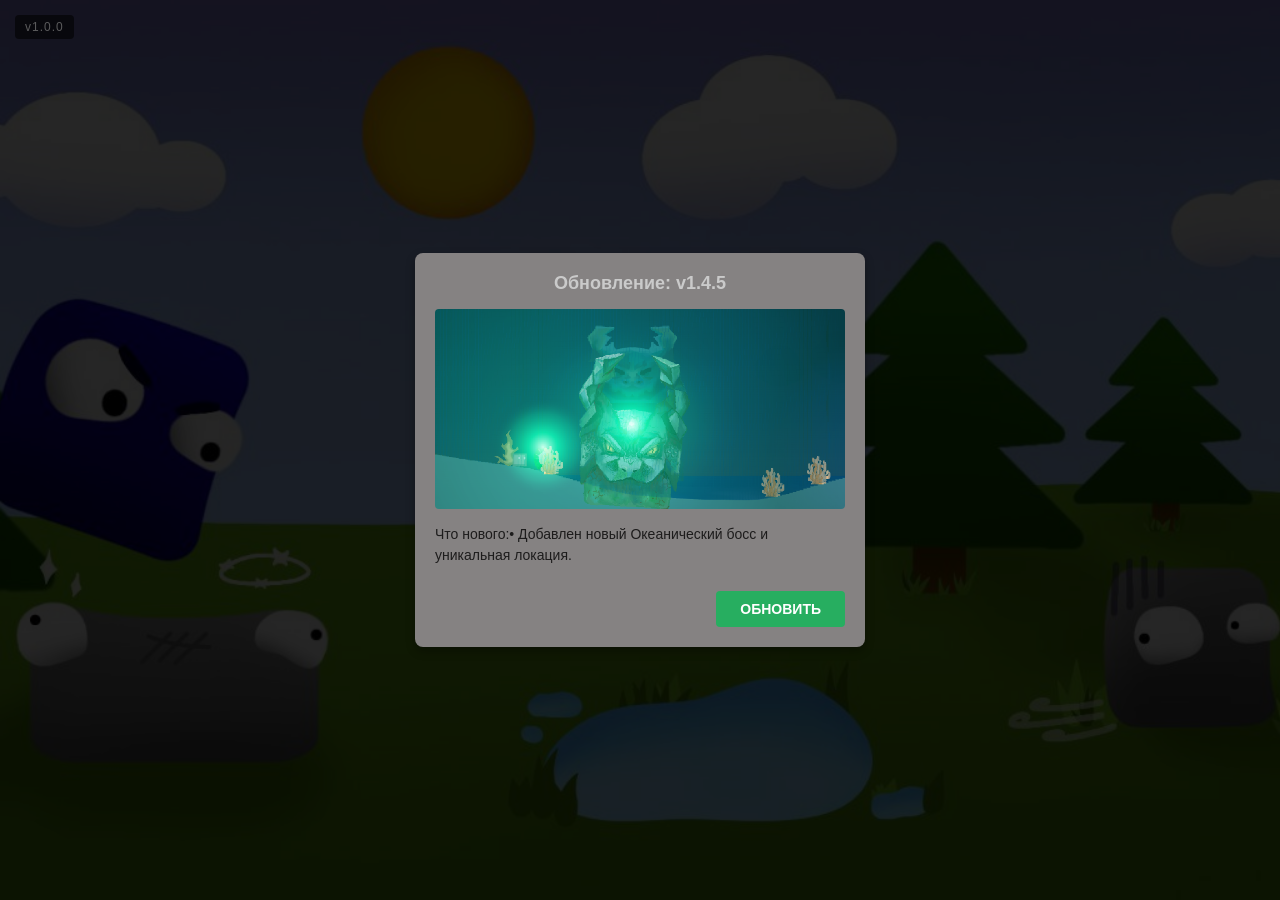
==== commit c931749c: "исправил баги с плашкой и боссом" ====
--- a/index.html
+++ b/index.html
@@ -99,14 +99,14 @@
 
 <script type="module">
       import { MainMenu } from './src/ui/screens/MainMenu.js';
-      import { Settings } from './src/ui/screens/Settings.js'; // Добавь этот импорт
-      import { SaveManager } from './src/core/SaveManager.js'; // И этот
+      import { Settings } from './src/ui/screens/Settings.js';
+      import { SaveManager } from './src/core/SaveManager.js';
+      import { UpdateNotifier } from './src/ui/components/UpdateNotifier.js'; // Импортируем сюда!
 
       const fill = document.getElementById('loader-fill');
       const status = document.getElementById('status-message');
 
       // --- СИСТЕМА ОБНОВЛЕНИЙ И ОФФЛАЙНА ---
-// --- СИСТЕМА ОБНОВЛЕНИЙ И ОФФЛАЙНА ---
       async function checkUpdateAndRegisterSW() {
           if ('serviceWorker' in navigator) {
               try {
@@ -114,15 +114,12 @@
                   const serverData = await response.json();
                   const localVersion = localStorage.getItem('game_version');
 
-                  // Если это первый заход в игру — записываем текущую версию
                   if (!localVersion) {
                       localStorage.setItem('game_version', serverData.version);
                   }
 
-                  // Регистрируем Service Worker для оффлайна
                   await navigator.serviceWorker.register('./service-worker.js');
                   console.log('✅ Оффлайн-режим активирован');
-
               } catch (error) {
                   console.log('📶 Нет интернета. Запускаем оффлайн версию.');
               }
@@ -131,46 +128,51 @@
 
       // --- ЗАПУСК ИГРЫ ---
       async function initGame() {
+          if(status) status.innerText = "Проверка ресурсов...";
+          if(fill) fill.style.width = "30%";
+
+          // Инициализируем систему оповещения и вешаем плашку в правый верхний угол
+          const updater = new UpdateNotifier();
+
+          // Проверяем обновления. Функция вернет промис, который заблокирует поток, 
+          // если появится окно (разрешится при нажатии кнопки "Позже").
+          await updater.checkUpdates();
+          
           if(status) status.innerText = "Проверка обновлений...";
+          if(fill) fill.style.width = "60%";
           
-          // Сначала проверяем обновления и подрубаем оффлайн
+          // Параллельно регистрируем сервис-воркер
           await checkUpdateAndRegisterSW();
 
           if(fill) fill.style.width = "100%";
           if(status) status.innerText = "Запуск...";
 
-setTimeout(() => {
+          setTimeout(() => {
               const loadingScreen = document.getElementById('loading-screen');
               if(loadingScreen) loadingScreen.classList.add('hidden');
               
-              // 1. Создаем функцию изменения размера (ее можно вынести в window для доступа из настроек)
-window.applyResolution = () => {
-    // Просто вызываем функцию из основного модуля или повторяем логику
-    // Но лучше всего — если resize доступен глобально
-    if (typeof resize === 'function') {
-        resize();
-    } else {
-        // Если main.js еще не загружен, просто обновим физику холста
-        const canvas = document.getElementById("game");
-        const settings = SaveManager.getSettings();
-        const scale = settings.resolution || 1.0;
-        canvas.width = window.innerWidth * scale;
-        canvas.height = window.innerHeight * scale;
-    }
-};
+              window.applyResolution = () => {
+                  if (typeof resize === 'function') {
+                      resize();
+                  } else {
+                      const canvas = document.getElementById("game");
+                      const settings = SaveManager.getSettings();
+                      const scale = settings.resolution || 1.0;
+                      canvas.width = window.innerWidth * scale;
+                      canvas.height = window.innerHeight * scale;
+                  }
+              };
 
-              // 2. Инициализируем настройки
               const settingsUI = new Settings(
-                  () => menu.showMain(),      // Назад в главное меню
-                  () => window.applyResolution() // Применить масштаб
+                  () => menu.showMain(),
+                  () => window.applyResolution()
               );
 
               const menu = new MainMenu(() => {
-                  // Логика кнопки "Играть"
                   const controls = document.getElementById('game-controls');
                   if (controls) controls.style.display = 'flex';
                   
-                  window.applyResolution(); // Применяем разрешение при старте
+                  window.applyResolution();
 
                   if (window.startGame) {
                       window.startGame();
